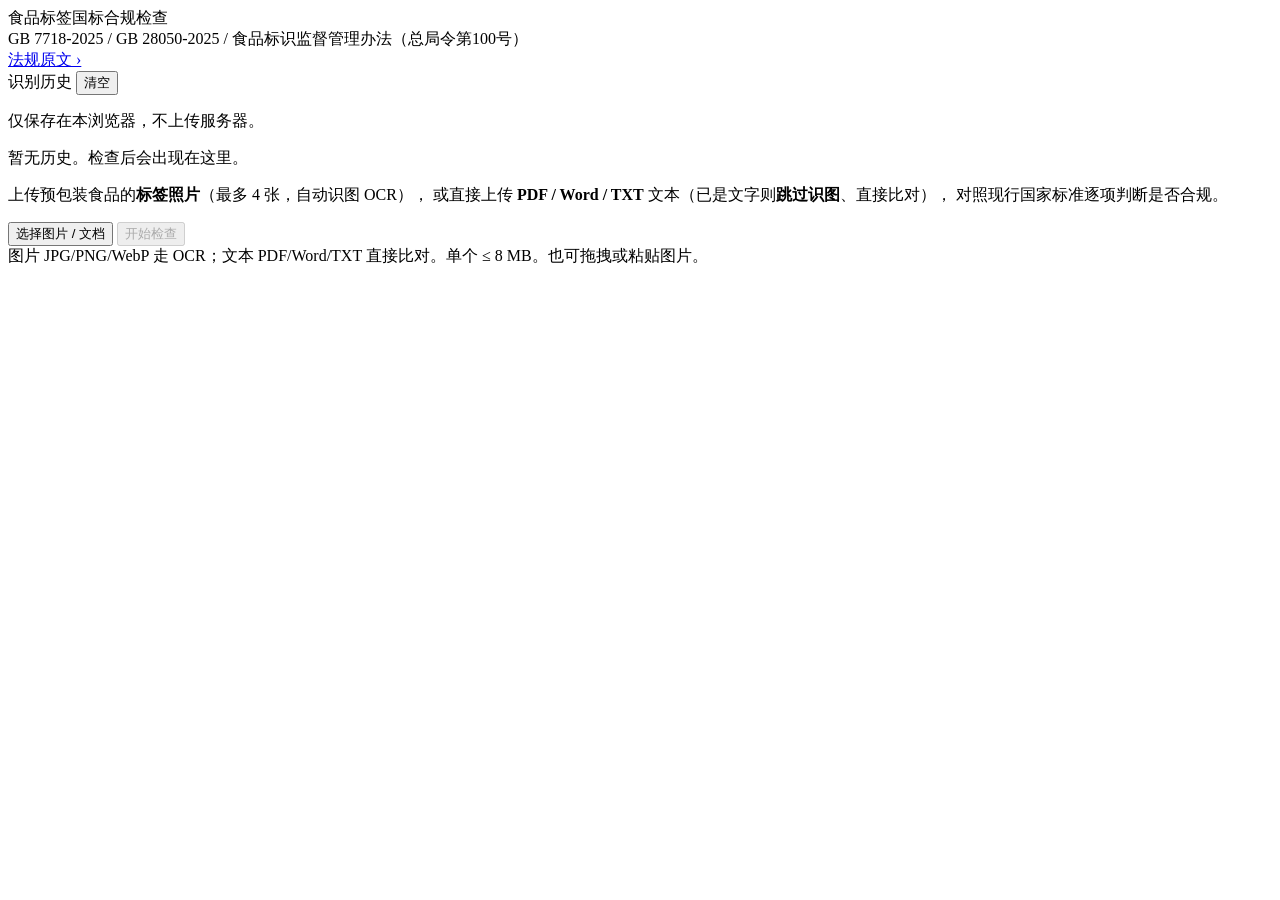
==== web/index.html @ c95a02ba "网站: 加左侧边栏，识别历史移入侧栏(sticky, 窄屏下移到下方); 历史区从底部独立块改为常驻侧栏" ====
<!DOCTYPE html>
<html lang="zh-CN">
<head>
  <meta charset="utf-8" />
  <!-- 线上挂在 /biaoqianshibie/ 子路径下；本地直接根路径访问时浏览器会忽略到 / 的等价回退。 -->
  <base href="/biaoqianshibie/" />
  <meta name="viewport" content="width=device-width, initial-scale=1" />
  <meta name="robots" content="noindex, nofollow" />
  <!-- 前后端分离：前端单独部署时，取消注释并指向后端 API（默认空=同源）。
       <meta name="foodlabel-api-base" content="https://api.docs-tools.online/foodlabel"> -->
  <title>食品标签国标合规检查</title>
  <link rel="icon" href="data:," />
  <link rel="stylesheet" href="style.css" />
</head>
<body>
  <header class="topbar">
    <div class="brand">食品标签国标合规检查</div>
    <div class="sub" id="standards">GB 7718-2025 / GB 28050-2025 / 食品标识监督管理办法（总局令第100号）</div>
    <a class="topnav" href="standards.html">法规原文 ›</a>
  </header>

  <div class="layout">
    <aside class="sidebar" id="sidebar">
      <div class="sidebar-head">
        <span class="sidebar-title">识别历史</span>
        <button id="historyClear" class="hclear" title="清空">清空</button>
      </div>
      <p class="history-tip">仅保存在本浏览器，不上传服务器。</p>
      <ul id="historyList" class="history-list"></ul>
      <p id="historyEmpty" class="history-empty muted">暂无历史。检查后会出现在这里。</p>
    </aside>

    <main class="content">
    <section class="uploader" id="drop">
      <p class="lead">上传预包装食品的<strong>标签照片</strong>（最多 4 张，自动识图 OCR），
        或直接上传 <strong>PDF / Word / TXT</strong> 文本（已是文字则<strong>跳过识图</strong>、直接比对），
        对照现行国家标准逐项判断是否合规。</p>
      <input type="file" id="file" accept="image/*,.pdf,.doc,.docx,.txt,.md,.csv" multiple hidden />
      <div class="actions">
        <button id="pick" class="btn primary">选择图片 / 文档</button>
        <button id="run" class="btn" disabled>开始检查</button>
        <button id="reset" class="btn ghost" hidden>重置</button>
      </div>
      <div class="hint">图片 JPG/PNG/WebP 走 OCR；文本 PDF/Word/TXT 直接比对。单个 ≤ 8 MB。也可拖拽或粘贴图片。</div>
      <div id="thumbs" class="thumbs"></div>
    </section>

    <section id="status" class="status" hidden></section>

    <!-- 步骤进度条：识别 → 识读 → 判定适用规则 → 合规评价 → 报告，逐步点亮 -->
    <section id="steps" class="steps" hidden>
      <div class="step" data-step="1"><span class="dot">1</span><span class="lbl">识别图片</span></div>
      <div class="bar"></div>
      <div class="step" data-step="2"><span class="dot">2</span><span class="lbl">识读内容</span></div>
      <div class="bar"></div>
      <div class="step" data-step="3"><span class="dot">3</span><span class="lbl">判定适用规则</span></div>
      <div class="bar"></div>
      <div class="step" data-step="4"><span class="dot">4</span><span class="lbl">合规评价</span></div>
      <div class="bar"></div>
      <div class="step" data-step="5"><span class="dot">5</span><span class="lbl">生成报告</span></div>
    </section>

    <section id="report" class="report" hidden>
      <div id="verdict" class="verdict"></div>

      <div class="card">
        <h2>识读到的标签内容</h2>
        <table class="kv" id="extracted"></table>
        <div class="nutri-wrap" id="nutriWrap" hidden>
          <h3>营养成分表</h3>
          <table class="nutri" id="nutrition"></table>
        </div>
      </div>

      <div class="card" id="rulesBox" hidden>
        <h2>适用规则与合规检查 <span class="cat" id="rulesCat"></span></h2>
        <p class="fdesc" id="rulesReason"></p>
        <div class="legend">
          <span class="b pass">符合</span>
          <span class="b miss">缺失</span>
          <span class="b fail">不符合</span>
          <span class="b warn">需复核</span>
          <span class="b na">不适用</span>
          <span class="b unknown">看不清</span>
        </div>
        <table class="rules checks" id="rulesTable"></table>
      </div>

      <div class="card findings missing" id="missingBox">
        <h2>缺失点 <span class="cnt" id="missingCount">0</span></h2>
        <p class="fdesc">强制标示内容缺失（应标而未标）。</p>
        <ul class="flist" id="missingList"></ul>
      </div>

      <div class="card findings problems" id="problemsBox">
        <h2>问题点 <span class="cnt" id="problemsCount">0</span></h2>
        <p class="fdesc">已标示但不规范、不符合标准条款要求。</p>
        <ul class="flist" id="problemsList"></ul>
      </div>

      <div class="card findings risks" id="risksBox">
        <h2>风险点 <span class="cnt" id="risksCount">0</span></h2>
        <p class="fdesc">可能引发监管处罚或误导消费者的隐患。</p>
        <ul class="flist" id="risksList"></ul>
      </div>

      <div class="card" id="suggBox" hidden>
        <h2>整改建议</h2>
        <ul id="suggestions"></ul>
      </div>

      <p class="disclaimer">本结果由多模型 OCR 识图、识读后对照国家标准自动生成，仅供参考，
        不构成官方监管结论或法律意见。最终以监管部门与标准原文为准。相关标准 2027-03-16 正式实施。</p>
    </section>
    </main>
  </div>

  <script src="app.js"></script>
</body>
</html>
---- web/style.css ----
/* 标签识别 — 食品标签国标合规检查 */
:root {
  --bg: #f5f6f8;
  --card: #ffffff;
  --ink: #1f2329;
  --muted: #6b7280;
  --line: #e5e7eb;
  --brand: #16704b;
  --brand-d: #0f5638;
  --pass: #1a7f37;
  --fail: #c2362f;
  --warn: #b7791f;
  --na: #6b7280;
  --unknown: #8a8f98;
  --shadow: 0 1px 3px rgba(0,0,0,.08), 0 1px 2px rgba(0,0,0,.04);
}
* { box-sizing: border-box; }
/* hidden 属性必须真正隐藏：否则设了 display 的元素（如 .status{display:flex}）
   会覆盖浏览器默认的 [hidden]{display:none}，导致 statusEl.hidden=true 失效。 */
[hidden] { display: none !important; }
html, body { margin: 0; }
body {
  font-family: -apple-system, BlinkMacSystemFont, "Segoe UI", "PingFang SC",
    "Hiragino Sans GB", "Microsoft YaHei", sans-serif;
  background: var(--bg);
  color: var(--ink);
  line-height: 1.6;
}
.topbar {
  background: var(--brand);
  color: #fff;
  padding: 14px 20px;
  display: flex;
  align-items: baseline;
  gap: 14px;
  flex-wrap: wrap;
}
.topbar .brand { font-size: 18px; font-weight: 700; }
.topbar .sub { font-size: 13px; opacity: .85; }
.topbar .topnav { margin-left: auto; color: #fff; text-decoration: none; font-size: 14px; font-weight: 600; padding: 4px 10px; border: 1px solid rgba(255,255,255,.5); border-radius: 8px; white-space: nowrap; }
.topbar .topnav:hover { background: rgba(255,255,255,.15); }
main { max-width: 880px; margin: 0 auto; padding: 20px 16px 60px; }

/* 左侧边栏 + 主内容布局 */
.layout { max-width: 1200px; margin: 0 auto; display: flex; gap: 18px; padding: 20px 16px 60px; align-items: flex-start; }
.layout .content { flex: 1; min-width: 0; }
.sidebar {
  width: 260px; flex: none; position: sticky; top: 16px;
  background: var(--card); border-radius: 12px; padding: 14px; box-shadow: var(--shadow);
  max-height: calc(100vh - 32px); overflow: auto;
}
.sidebar-head { display: flex; align-items: center; justify-content: space-between; margin-bottom: 2px; }
.sidebar-title { font-size: 15px; font-weight: 700; }
.hclear { border: none; background: transparent; color: var(--muted); font-size: 12.5px; cursor: pointer; padding: 4px 6px; border-radius: 6px; }
.hclear:hover { background: #f3f4f6; color: var(--fail); }
.history-empty { font-size: 12.5px; padding: 14px 4px; }
@media (max-width: 760px) {
  .layout { flex-direction: column; }
  .sidebar { width: auto; position: static; max-height: 360px; order: 2; }
  .layout .content { order: 1; width: 100%; }
}

.uploader {
  background: var(--card);
  border: 2px dashed var(--line);
  border-radius: 12px;
  padding: 22px;
  box-shadow: var(--shadow);
  transition: border-color .15s, background .15s;
}
.uploader.drag { border-color: var(--brand); background: #f0f8f4; }
.lead { margin: 0 0 14px; color: var(--ink); }
.lead strong { color: var(--brand-d); }
.actions { display: flex; gap: 10px; flex-wrap: wrap; }
.btn {
  appearance: none;
  border: 1px solid var(--line);
  background: #fff;
  color: var(--ink);
  padding: 9px 18px;
  border-radius: 8px;
  font-size: 14px;
  cursor: pointer;
  transition: background .12s, border-color .12s, opacity .12s;
}
.btn:hover { background: #f3f4f6; }
.btn.primary { background: var(--brand); border-color: var(--brand); color: #fff; }
.btn.primary:hover { background: var(--brand-d); }
.btn.ghost { background: transparent; }
.btn:disabled { opacity: .5; cursor: not-allowed; }
.hint { color: var(--muted); font-size: 12.5px; margin-top: 10px; }

.thumbs { display: flex; gap: 10px; flex-wrap: wrap; margin-top: 14px; }
.thumbs .thumb {
  position: relative;
  width: 92px; height: 92px;
  border-radius: 8px;
  overflow: hidden;
  border: 1px solid var(--line);
  background: #fafafa;
}
.thumbs .thumb img { width: 100%; height: 100%; object-fit: cover; }
.thumbs .thumb.doc {
  display: flex; flex-direction: column; align-items: center; justify-content: center;
  gap: 4px; padding: 8px; text-align: center; background: #f0f8f4;
}
.thumbs .thumb.doc .docicon {
  width: 30px; height: 30px; border-radius: 6px;
  display: flex; align-items: center; justify-content: center;
  background: var(--brand); color: #fff; font-size: 13px; font-weight: 700;
}
.thumbs .thumb.doc .docname {
  font-size: 11px; color: var(--ink); line-height: 1.25;
  word-break: break-all; max-height: 42px; overflow: hidden;
}
.thumbs .thumb button {
  position: absolute; top: 2px; right: 2px;
  width: 20px; height: 20px; line-height: 18px;
  border: none; border-radius: 50%;
  background: rgba(0,0,0,.6); color: #fff; cursor: pointer; font-size: 13px;
}

.status {
  margin-top: 18px;
  padding: 14px 16px;
  border-radius: 10px;
  background: #fff;
  box-shadow: var(--shadow);
  display: flex;
  align-items: center;
  gap: 12px;
}
.status.err { background: #fdf1f0; color: var(--fail); }
.spinner {
  width: 18px; height: 18px;
  border: 3px solid var(--line);
  border-top-color: var(--brand);
  border-radius: 50%;
  animation: spin .8s linear infinite;
}
@keyframes spin { to { transform: rotate(360deg); } }

/* 步骤进度条 */
.steps {
  display: flex; align-items: center; gap: 6px;
  margin-top: 18px; padding: 16px 18px;
  background: var(--card); border-radius: 10px; box-shadow: var(--shadow);
}
.steps .step { display: flex; align-items: center; gap: 8px; white-space: nowrap; }
.steps .dot {
  width: 26px; height: 26px; border-radius: 50%;
  display: inline-flex; align-items: center; justify-content: center;
  font-size: 13px; font-weight: 600;
  background: #e5e7eb; color: #9aa0a6; transition: background .25s, color .25s;
}
.steps .lbl { font-size: 13.5px; color: var(--muted); transition: color .25s; }
.steps .time { font-size: 11.5px; color: var(--muted); font-variant-numeric: tabular-nums; margin-left: 2px; }
.steps .step.done .time { color: var(--pass); }
.steps .bar { flex: 1; height: 2px; background: var(--line); min-width: 16px; }
/* 进行中：蓝色脉冲 */
.steps .step.active .dot { background: var(--brand); color: #fff; animation: pulse 1.2s ease-in-out infinite; }
.steps .step.active .lbl { color: var(--brand-d); font-weight: 600; }
/* 已完成：绿色对勾 */
.steps .step.done .dot { background: var(--pass); color: #fff; }
.steps .step.done .lbl { color: var(--ink); }
@keyframes pulse { 0%,100% { opacity: 1; } 50% { opacity: .45; } }
@media (max-width: 560px) {
  .steps .lbl { display: none; }
  .steps { gap: 4px; }
}

.report { margin-top: 18px; }
.verdict {
  padding: 16px 18px;
  border-radius: 10px;
  font-size: 16px;
  font-weight: 600;
  margin-bottom: 16px;
  box-shadow: var(--shadow);
}
.verdict .score { float: right; font-size: 14px; font-weight: 600; }
.verdict.v-compliant { background: #e7f6ec; color: var(--pass); }
.verdict.v-issues { background: #fdf6e3; color: var(--warn); }
.verdict.v-non_compliant { background: #fdecea; color: var(--fail); }
.verdict.v-not_a_label { background: #eef0f2; color: var(--muted); }

.card {
  background: var(--card);
  border-radius: 12px;
  padding: 18px;
  margin-bottom: 16px;
  box-shadow: var(--shadow);
}
.card h2 { margin: 0 0 12px; font-size: 16px; }
.card h3 { margin: 16px 0 8px; font-size: 14px; color: var(--muted); }

table { width: 100%; border-collapse: collapse; font-size: 14px; }
.kv td { padding: 7px 8px; border-bottom: 1px solid var(--line); vertical-align: top; }
.kv td.k { color: var(--muted); width: 120px; white-space: nowrap; }
.kv tr:last-child td { border-bottom: none; }

.nutri th, .nutri td { padding: 6px 8px; border: 1px solid var(--line); text-align: left; }
.nutri th { background: #f3f4f6; font-weight: 600; }

.legend { display: flex; gap: 8px; flex-wrap: wrap; margin-bottom: 12px; }
.b {
  font-size: 12px; padding: 2px 9px; border-radius: 999px; color: #fff; font-weight: 600;
}
.b.pass { background: var(--pass); }
.b.miss { background: #e05c00; }
.b.fail { background: var(--fail); }
.b.warn { background: var(--warn); }
.b.na { background: var(--na); }
.b.unknown { background: var(--unknown); }

.checks td { padding: 9px 8px; border-bottom: 1px solid var(--line); vertical-align: top; }
.checks td.st { width: 76px; white-space: nowrap; }
.checks td.it { width: 150px; font-weight: 600; }
.checks .basis { color: var(--muted); font-size: 12px; display: block; margin-top: 3px; }
.checks tr.row-fail { background: #fdf6f5; }
.checks tr.row-warn { background: #fdfaf0; }

/* 适用规则 + 合规检查 合并表 */
.rules { width: 100%; border-collapse: collapse; font-size: 14px; }
.rules th { text-align: left; padding: 8px; font-size: 12px; color: var(--muted); font-weight: 600; border-bottom: 2px solid var(--line); }
.rules td { padding: 8px; border-bottom: 1px solid var(--line); vertical-align: top; }
.rules td.st, .rules th.st { width: 80px; white-space: nowrap; }
.rules td.it, .rules th.it { width: 150px; font-weight: 600; }
.rules .basis { color: var(--muted); font-size: 12px; display: block; margin-top: 3px; font-weight: 400; }
.rules tr:last-child td { border-bottom: none; }
.rules tr.row-fail { background: #fdf6f5; }
.rules tr.row-warn { background: #fdfaf0; }
.b.pending { background: #e5e7eb; color: #6b7280; }
.cat { font-size: 13px; font-weight: 600; color: var(--brand-d); }

#suggestions { margin: 0; padding-left: 20px; }
#suggestions li { margin: 5px 0; }

/* 缺失 / 问题 / 风险 三类发现 */
.findings h2 .cnt {
  display: inline-block; min-width: 22px; padding: 0 7px; margin-left: 6px;
  font-size: 13px; line-height: 20px; text-align: center;
  border-radius: 999px; color: #fff; vertical-align: middle;
}
.findings.missing { border-left: 4px solid var(--fail); }
.findings.problems { border-left: 4px solid var(--warn); }
.findings.risks { border-left: 4px solid #b4519b; }
.findings.missing h2 .cnt { background: var(--fail); }
.findings.problems h2 .cnt { background: var(--warn); }
.findings.risks h2 .cnt { background: #b4519b; }
.fdesc { color: var(--muted); font-size: 12.5px; margin: 0 0 10px; }
.flist { list-style: none; margin: 0; padding: 0; }
.flist li { padding: 10px 0; border-bottom: 1px solid var(--line); }
.flist li:last-child { border-bottom: none; }
.flist li.empty { color: var(--muted); border: none; padding: 4px 0; }
.flist .fh { font-size: 14.5px; }
.flist .fd { margin-top: 3px; font-size: 13.5px; }
.flist .basis { display: inline-block; margin-top: 4px; color: var(--muted); font-size: 12px; }
.flist .sug { margin-top: 4px; font-size: 13px; color: var(--brand-d); }
.lvl { font-size: 11px; padding: 1px 7px; border-radius: 999px; color: #fff; margin-right: 6px; }
.lvl-high { background: var(--fail); }
.lvl-medium { background: var(--warn); }
.lvl-low { background: var(--na); }

/* 识别过程（OCR 折叠区） */
.ocr summary { cursor: pointer; font-size: 16px; font-weight: 600; }
.ocr summary .conf { float: right; font-size: 12px; font-weight: 400; color: var(--muted); }
.ocr-one { margin: 12px 0; }
.ocr-h { font-weight: 600; font-size: 13.5px; margin-bottom: 4px; }
.ocr-h .score { float: right; font-weight: 400; color: var(--muted); font-size: 12px; }
.ocr pre, pre.merged {
  white-space: pre-wrap; word-break: break-word; background: #f7f8fa;
  border: 1px solid var(--line); border-radius: 8px; padding: 10px;
  font-size: 13px; margin: 0; max-height: 260px; overflow: auto;
}
.ocr-err { color: var(--fail); font-size: 13px; }

.disclaimer { color: var(--muted); font-size: 12px; margin-top: 8px; }

/* 识别历史（本地） */
.history-tip { color: var(--muted); font-size: 11.5px; margin: 4px 0 10px; line-height: 1.5; }
.history-list { list-style: none; margin: 0; padding: 0; }
.history-item {
  display: flex; align-items: center; gap: 8px;
  padding: 10px 2px; border-bottom: 1px solid var(--line); cursor: pointer;
}
.history-item:last-child { border-bottom: none; }
.history-item:hover { background: #f7f8fa; }
.hi-main { flex: 1; min-width: 0; }
.hi-name { font-size: 13.5px; font-weight: 600; white-space: nowrap; overflow: hidden; text-overflow: ellipsis; }
.hi-meta { display: flex; align-items: center; gap: 8px; margin-top: 4px; font-size: 11.5px; flex-wrap: wrap; }
.hi-meta .hv { padding: 1px 7px; border-radius: 999px; font-size: 11px; }
.hi-meta .hv.v-compliant { background: #e7f6ec; color: var(--pass); }
.hi-meta .hv.v-issues { background: #fdf6e3; color: var(--warn); }
.hi-meta .hv.v-non_compliant { background: #fdecea; color: var(--fail); }
.hi-meta .hv.v-not_a_label { background: #eef0f2; color: var(--muted); }
.hi-meta .hscore { color: var(--ink); font-variant-numeric: tabular-nums; }
.hi-meta .htime { color: var(--muted); width: 100%; }
.hi-del {
  flex: none; width: 26px; height: 26px; border: none; border-radius: 50%;
  background: #f0f1f3; color: var(--muted); cursor: pointer; font-size: 15px; line-height: 1;
}
.hi-del:hover { background: #fdecea; color: var(--fail); }

@media (max-width: 560px) {
  .kv td.k { width: 92px; }
  .checks td.it { width: auto; display: block; }
  .checks td.st { width: auto; }
}
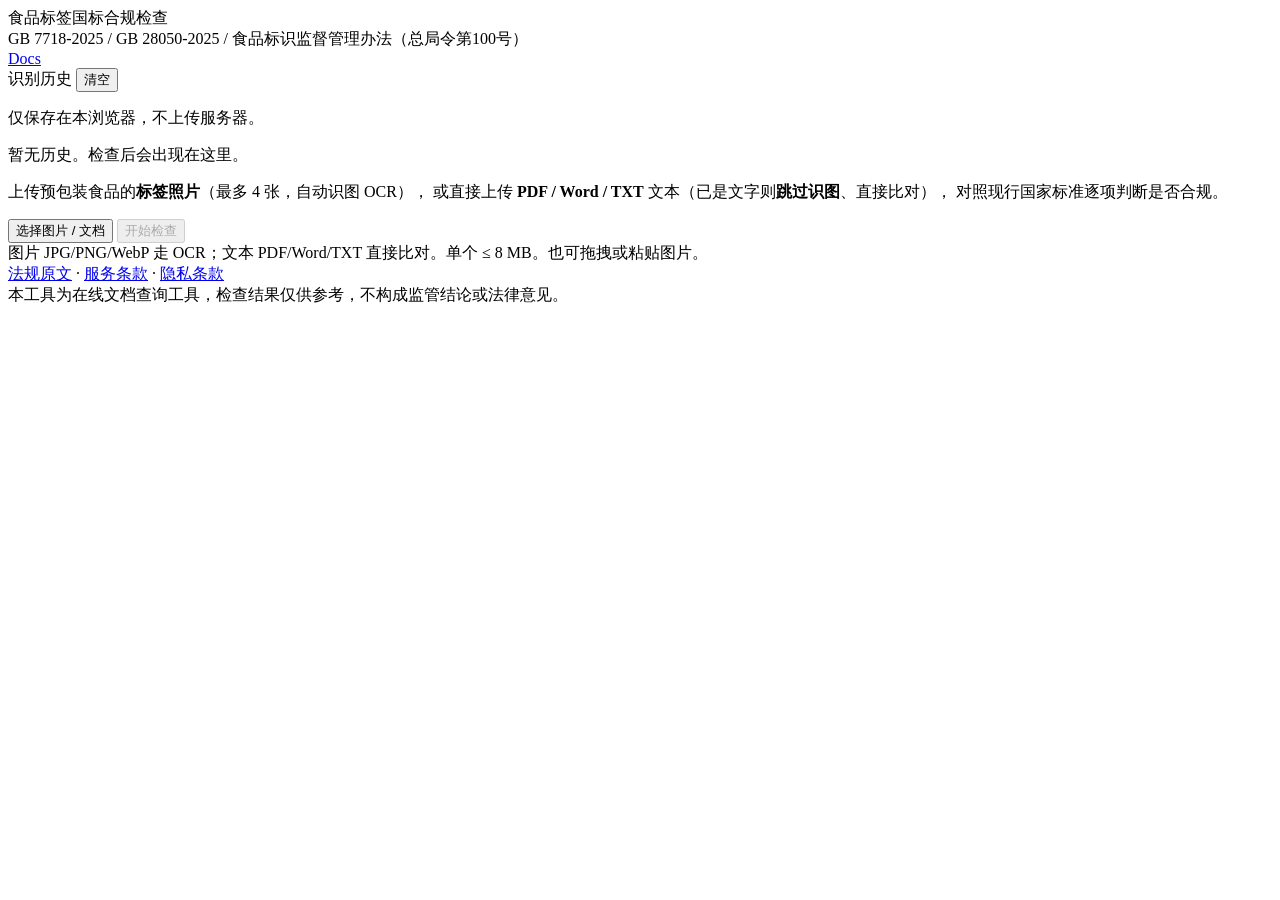
==== commit 28eecd31: "网站: 右上角改 Docs; 新增服务条款/隐私条款页(按文档查询工具定位); 全站页脚加 法规原文/服务条款/隐私条款" ====
--- a/web/index.html
+++ b/web/index.html
@@ -2,8 +2,8 @@
 <html lang="zh-CN">
 <head>
   <meta charset="utf-8" />
-  <!-- 线上挂在 /biaoqianshibie/ 子路径下；本地直接根路径访问时浏览器会忽略到 / 的等价回退。 -->
-  <base href="/biaoqianshibie/" />
+  <!-- 线上挂在 /foodlabel/ 子路径下；本地直接根路径访问时浏览器会忽略到 / 的等价回退。 -->
+  <base href="/foodlabel/" />
   <meta name="viewport" content="width=device-width, initial-scale=1" />
   <meta name="robots" content="noindex, nofollow" />
   <!-- 前后端分离：前端单独部署时，取消注释并指向后端 API（默认空=同源）。
@@ -16,7 +16,7 @@
   <header class="topbar">
     <div class="brand">食品标签国标合规检查</div>
     <div class="sub" id="standards">GB 7718-2025 / GB 28050-2025 / 食品标识监督管理办法（总局令第100号）</div>
-    <a class="topnav" href="standards.html">法规原文 ›</a>
+    <a class="topnav" href="standards.html">Docs</a>
   </header>
 
   <div class="layout">
@@ -115,6 +115,15 @@
     </main>
   </div>
 
+  <footer class="site-footer">
+    <a href="standards.html">法规原文</a>
+    <span class="sep">·</span>
+    <a href="terms.html">服务条款</a>
+    <span class="sep">·</span>
+    <a href="privacy.html">隐私条款</a>
+    <div class="foot-note">本工具为在线文档查询工具，检查结果仅供参考，不构成监管结论或法律意见。</div>
+  </footer>
+
   <script src="app.js"></script>
 </body>
 </html>
--- a/web/style.css
+++ b/web/style.css
@@ -307,3 +307,14 @@
   .checks td.it { width: auto; display: block; }
   .checks td.st { width: auto; }
 }
+
+/* 全站页脚 */
+.site-footer {
+  max-width: 1200px; margin: 0 auto; padding: 24px 16px 40px;
+  text-align: center; color: var(--muted); font-size: 13px; border-top: 1px solid var(--line);
+}
+.site-footer a { color: var(--brand-d); text-decoration: none; }
+.site-footer a:hover { text-decoration: underline; }
+.site-footer .sep { margin: 0 8px; color: var(--line); }
+.site-footer .foot-note { margin-top: 10px; font-size: 12px; }
+
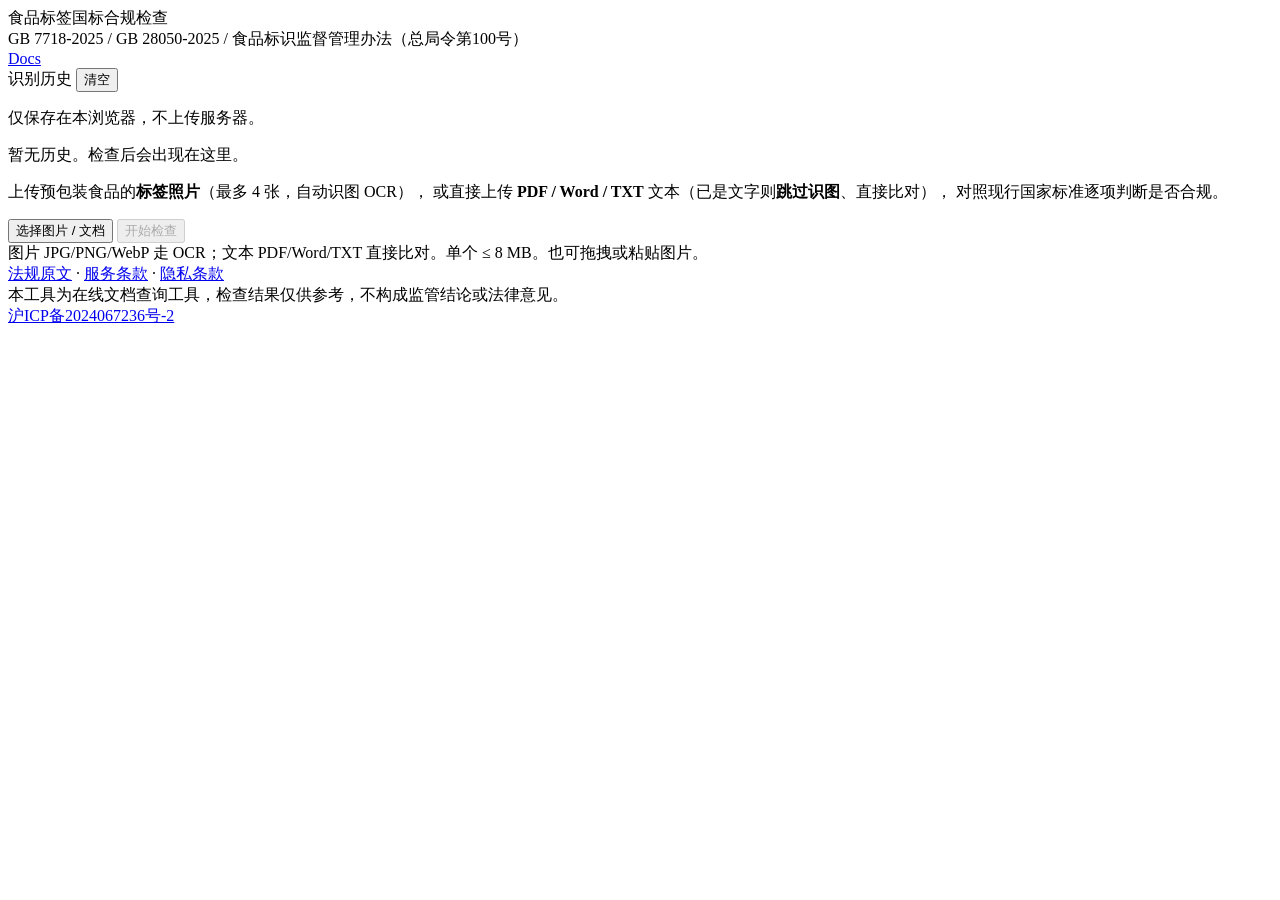
==== commit ee282cf2: "网站: 页脚 sticky 贴底(flex 撑开) + 加备案号 沪ICP备2024067236号-2(链 beian.miit.gov.cn); terms/privacy 也加页脚" ====
--- a/web/index.html
+++ b/web/index.html
@@ -122,6 +122,7 @@
     <span class="sep">·</span>
     <a href="privacy.html">隐私条款</a>
     <div class="foot-note">本工具为在线文档查询工具，检查结果仅供参考，不构成监管结论或法律意见。</div>
+    <div class="foot-beian"><a href="https://beian.miit.gov.cn/" target="_blank" rel="noopener noreferrer">沪ICP备2024067236号-2</a></div>
   </footer>
 
   <script src="app.js"></script>
--- a/web/style.css
+++ b/web/style.css
@@ -25,6 +25,9 @@
   background: var(--bg);
   color: var(--ink);
   line-height: 1.6;
+  min-height: 100vh;
+  display: flex;
+  flex-direction: column;
 }
 .topbar {
   background: var(--brand);
@@ -40,6 +43,9 @@
 .topbar .topnav { margin-left: auto; color: #fff; text-decoration: none; font-size: 14px; font-weight: 600; padding: 4px 10px; border: 1px solid rgba(255,255,255,.5); border-radius: 8px; white-space: nowrap; }
 .topbar .topnav:hover { background: rgba(255,255,255,.15); }
 main { max-width: 880px; margin: 0 auto; padding: 20px 16px 60px; }
+
+/* body 为 flex 列布局：主内容区撑开、页脚贴底 */
+body > main, body > .layout, body > .legal { flex: 1 0 auto; width: 100%; }
 
 /* 左侧边栏 + 主内容布局 */
 .layout { max-width: 1200px; margin: 0 auto; display: flex; gap: 18px; padding: 20px 16px 60px; align-items: flex-start; }
@@ -310,11 +316,15 @@
 
 /* 全站页脚 */
 .site-footer {
-  max-width: 1200px; margin: 0 auto; padding: 24px 16px 40px;
+  margin-top: auto;
+  width: 100%;
+  padding: 24px 16px 30px;
   text-align: center; color: var(--muted); font-size: 13px; border-top: 1px solid var(--line);
 }
 .site-footer a { color: var(--brand-d); text-decoration: none; }
 .site-footer a:hover { text-decoration: underline; }
 .site-footer .sep { margin: 0 8px; color: var(--line); }
 .site-footer .foot-note { margin-top: 10px; font-size: 12px; }
-
+.site-footer .foot-beian { margin-top: 8px; font-size: 12px; }
+.site-footer .foot-beian a { color: var(--muted); }
+
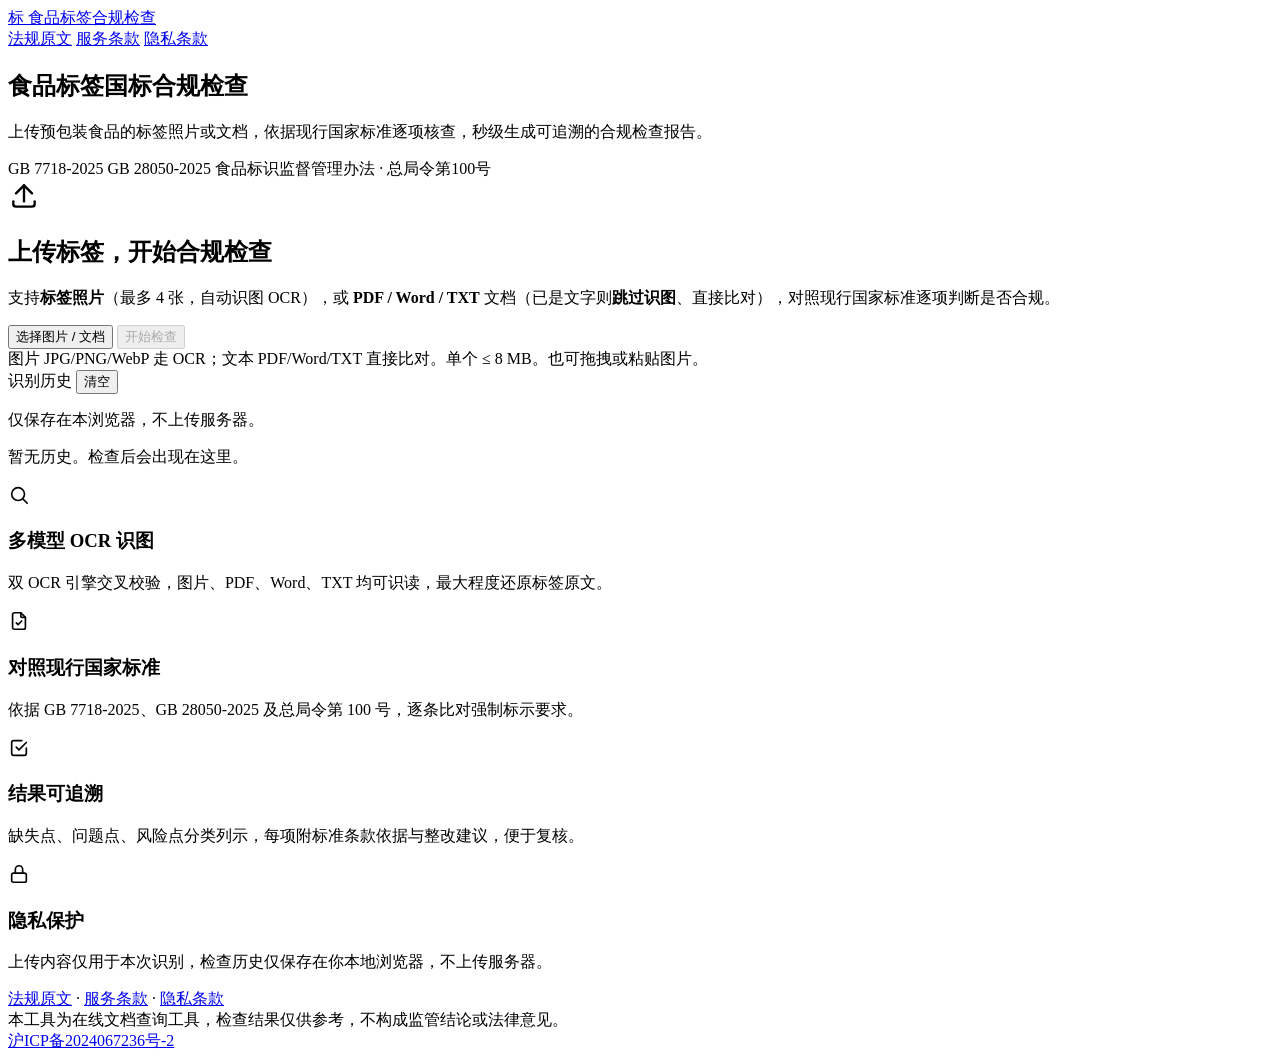
==== commit 3d6b61e8: "网站: 首页改版为正经落地页(sticky导航栏+渐变Hero+悬浮上传卡片+4格特性区+深色页脚)，识别历史移至右侧栏" ====
--- a/web/index.html
+++ b/web/index.html
@@ -13,28 +13,40 @@
   <link rel="stylesheet" href="style.css" />
 </head>
 <body>
-  <header class="topbar">
-    <div class="brand">食品标签国标合规检查</div>
-    <div class="sub" id="standards">GB 7718-2025 / GB 28050-2025 / 食品标识监督管理办法（总局令第100号）</div>
-    <a class="topnav" href="standards.html">Docs</a>
+  <header class="nav">
+    <div class="nav-inner">
+      <a class="nav-brand" href=".">
+        <span class="nav-logo" aria-hidden="true">标</span>
+        <span class="nav-name">食品标签合规检查</span>
+      </a>
+      <nav class="nav-links">
+        <a href="standards.html">法规原文</a>
+        <a href="terms.html">服务条款</a>
+        <a href="privacy.html">隐私条款</a>
+      </nav>
+    </div>
   </header>
 
+  <section class="hero">
+    <div class="hero-inner">
+      <h1 class="hero-title">食品标签国标合规检查</h1>
+      <p class="hero-sub">上传预包装食品的标签照片或文档，依据现行国家标准逐项核查，秒级生成可追溯的合规检查报告。</p>
+      <div class="hero-badges">
+        <span class="hero-badge">GB 7718-2025</span>
+        <span class="hero-badge">GB 28050-2025</span>
+        <span class="hero-badge">食品标识监督管理办法 · 总局令第100号</span>
+      </div>
+    </div>
+  </section>
+
   <div class="layout">
-    <aside class="sidebar" id="sidebar">
-      <div class="sidebar-head">
-        <span class="sidebar-title">识别历史</span>
-        <button id="historyClear" class="hclear" title="清空">清空</button>
-      </div>
-      <p class="history-tip">仅保存在本浏览器，不上传服务器。</p>
-      <ul id="historyList" class="history-list"></ul>
-      <p id="historyEmpty" class="history-empty muted">暂无历史。检查后会出现在这里。</p>
-    </aside>
-
     <main class="content">
     <section class="uploader" id="drop">
-      <p class="lead">上传预包装食品的<strong>标签照片</strong>（最多 4 张，自动识图 OCR），
-        或直接上传 <strong>PDF / Word / TXT</strong> 文本（已是文字则<strong>跳过识图</strong>、直接比对），
-        对照现行国家标准逐项判断是否合规。</p>
+      <div class="up-icon" aria-hidden="true">
+        <svg viewBox="0 0 24 24" width="32" height="32" fill="none" stroke="currentColor" stroke-width="1.8" stroke-linecap="round" stroke-linejoin="round"><path d="M12 16V4"/><path d="m6 10 6-6 6 6"/><path d="M4 16v2a2 2 0 0 0 2 2h12a2 2 0 0 0 2-2v-2"/></svg>
+      </div>
+      <h2 class="up-title">上传标签，开始合规检查</h2>
+      <p class="lead">支持<strong>标签照片</strong>（最多 4 张，自动识图 OCR），或 <strong>PDF / Word / TXT</strong> 文档（已是文字则<strong>跳过识图</strong>、直接比对），对照现行国家标准逐项判断是否合规。</p>
       <input type="file" id="file" accept="image/*,.pdf,.doc,.docx,.txt,.md,.csv" multiple hidden />
       <div class="actions">
         <button id="pick" class="btn primary">选择图片 / 文档</button>
@@ -61,6 +73,7 @@
     </section>
 
     <section id="report" class="report" hidden>
+      <div id="fingerprint" class="fingerprint" hidden></div>
       <div id="verdict" class="verdict"></div>
 
       <div class="card">
@@ -113,7 +126,42 @@
         不构成官方监管结论或法律意见。最终以监管部门与标准原文为准。相关标准 2027-03-16 正式实施。</p>
     </section>
     </main>
+
+    <aside class="sidebar" id="sidebar">
+      <div class="sidebar-head">
+        <span class="sidebar-title">识别历史</span>
+        <button id="historyClear" class="hclear" title="清空">清空</button>
+      </div>
+      <p class="history-tip">仅保存在本浏览器，不上传服务器。</p>
+      <ul id="historyList" class="history-list"></ul>
+      <p id="historyEmpty" class="history-empty muted">暂无历史。检查后会出现在这里。</p>
+    </aside>
   </div>
+
+  <section class="features">
+    <div class="features-inner">
+      <article class="feature">
+        <div class="feature-ic" aria-hidden="true"><svg viewBox="0 0 24 24" width="22" height="22" fill="none" stroke="currentColor" stroke-width="1.8" stroke-linecap="round" stroke-linejoin="round"><circle cx="11" cy="11" r="7"/><path d="m21 21-4.3-4.3"/></svg></div>
+        <h3>多模型 OCR 识图</h3>
+        <p>双 OCR 引擎交叉校验，图片、PDF、Word、TXT 均可识读，最大程度还原标签原文。</p>
+      </article>
+      <article class="feature">
+        <div class="feature-ic" aria-hidden="true"><svg viewBox="0 0 24 24" width="22" height="22" fill="none" stroke="currentColor" stroke-width="1.8" stroke-linecap="round" stroke-linejoin="round"><path d="M14 3v4a1 1 0 0 0 1 1h4"/><path d="M17 21H7a2 2 0 0 1-2-2V5a2 2 0 0 1 2-2h7l5 5v11a2 2 0 0 1-2 2z"/><path d="m9 14 2 2 4-4"/></svg></div>
+        <h3>对照现行国家标准</h3>
+        <p>依据 GB 7718-2025、GB 28050-2025 及总局令第 100 号，逐条比对强制标示要求。</p>
+      </article>
+      <article class="feature">
+        <div class="feature-ic" aria-hidden="true"><svg viewBox="0 0 24 24" width="22" height="22" fill="none" stroke="currentColor" stroke-width="1.8" stroke-linecap="round" stroke-linejoin="round"><path d="M9 11l3 3 8-8"/><path d="M20 12v6a2 2 0 0 1-2 2H6a2 2 0 0 1-2-2V6a2 2 0 0 1 2-2h9"/></svg></div>
+        <h3>结果可追溯</h3>
+        <p>缺失点、问题点、风险点分类列示，每项附标准条款依据与整改建议，便于复核。</p>
+      </article>
+      <article class="feature">
+        <div class="feature-ic" aria-hidden="true"><svg viewBox="0 0 24 24" width="22" height="22" fill="none" stroke="currentColor" stroke-width="1.8" stroke-linecap="round" stroke-linejoin="round"><rect x="4" y="11" width="16" height="10" rx="2"/><path d="M8 11V7a4 4 0 0 1 8 0v4"/></svg></div>
+        <h3>隐私保护</h3>
+        <p>上传内容仅用于本次识别，检查历史仅保存在你本地浏览器，不上传服务器。</p>
+      </article>
+    </div>
+  </section>
 
   <footer class="site-footer">
     <a href="standards.html">法规原文</a>
--- a/web/style.css
+++ b/web/style.css
@@ -1,18 +1,22 @@
 /* 标签识别 — 食品标签国标合规检查 */
 :root {
-  --bg: #f5f6f8;
+  --bg: #f4f6f4;
   --card: #ffffff;
-  --ink: #1f2329;
-  --muted: #6b7280;
-  --line: #e5e7eb;
-  --brand: #16704b;
-  --brand-d: #0f5638;
+  --ink: #1b2430;
+  --muted: #667085;
+  --line: #e6e9ee;
+  --brand: #15704b;
+  --brand-d: #0e5234;
+  --brand-l: #1f8a5c;
   --pass: #1a7f37;
   --fail: #c2362f;
   --warn: #b7791f;
   --na: #6b7280;
   --unknown: #8a8f98;
-  --shadow: 0 1px 3px rgba(0,0,0,.08), 0 1px 2px rgba(0,0,0,.04);
+  --radius: 14px;
+  --shadow-sm: 0 1px 2px rgba(16,24,40,.06), 0 1px 3px rgba(16,24,40,.04);
+  --shadow: 0 4px 16px rgba(16,24,40,.08), 0 1px 3px rgba(16,24,40,.05);
+  --shadow-lg: 0 16px 40px rgba(16,24,40,.14);
 }
 * { box-sizing: border-box; }
 /* hidden 属性必须真正隐藏：否则设了 display 的元素（如 .status{display:flex}）
@@ -25,9 +29,6 @@
   background: var(--bg);
   color: var(--ink);
   line-height: 1.6;
-  min-height: 100vh;
-  display: flex;
-  flex-direction: column;
 }
 .topbar {
   background: var(--brand);
@@ -44,16 +45,78 @@
 .topbar .topnav:hover { background: rgba(255,255,255,.15); }
 main { max-width: 880px; margin: 0 auto; padding: 20px 16px 60px; }
 
-/* body 为 flex 列布局：主内容区撑开、页脚贴底 */
-body > main, body > .layout, body > .legal { flex: 1 0 auto; width: 100%; }
-
-/* 左侧边栏 + 主内容布局 */
-.layout { max-width: 1200px; margin: 0 auto; display: flex; gap: 18px; padding: 20px 16px 60px; align-items: flex-start; }
-.layout .content { flex: 1; min-width: 0; }
+/* ── 首页导航栏（sticky）── */
+.nav {
+  position: sticky; top: 0; z-index: 30;
+  background: rgba(255,255,255,.88);
+  -webkit-backdrop-filter: saturate(1.4) blur(10px);
+  backdrop-filter: saturate(1.4) blur(10px);
+  border-bottom: 1px solid var(--line);
+}
+.nav-inner { max-width: 1160px; margin: 0 auto; padding: 11px 22px; display: flex; align-items: center; gap: 16px; }
+.nav-brand { display: flex; align-items: center; gap: 10px; text-decoration: none; color: var(--ink); }
+.nav-logo {
+  width: 30px; height: 30px; border-radius: 9px; flex: none;
+  background: linear-gradient(135deg, var(--brand-l), var(--brand-d));
+  color: #fff; font-weight: 800; font-size: 16px;
+  display: inline-flex; align-items: center; justify-content: center;
+}
+.nav-name { font-size: 17px; font-weight: 700; letter-spacing: .3px; }
+.nav-links { margin-left: auto; display: flex; gap: 2px; flex-wrap: wrap; }
+.nav-links a {
+  color: var(--muted); text-decoration: none; font-size: 14px; font-weight: 500;
+  padding: 7px 13px; border-radius: 8px; transition: background .15s, color .15s; white-space: nowrap;
+}
+.nav-links a:hover { background: #eef3ef; color: var(--brand-d); }
+
+/* ── Hero ── */
+.hero {
+  color: #fff;
+  background:
+    radial-gradient(900px 360px at 50% -140px, rgba(31,138,92,.55), transparent 70%),
+    linear-gradient(160deg, #16704b 0%, #0e5234 100%);
+}
+.hero-inner { max-width: 860px; margin: 0 auto; padding: 52px 22px 72px; text-align: center; }
+.hero-title { margin: 0 0 14px; font-size: 33px; font-weight: 800; letter-spacing: .5px; line-height: 1.25; }
+.hero-sub { margin: 0 auto; max-width: 640px; font-size: 16px; line-height: 1.75; color: rgba(255,255,255,.9); }
+.hero-badges { margin-top: 24px; display: flex; gap: 10px; justify-content: center; flex-wrap: wrap; }
+.hero-badge {
+  font-size: 12.5px; font-weight: 600; padding: 6px 14px; border-radius: 999px;
+  background: rgba(255,255,255,.14); border: 1px solid rgba(255,255,255,.3); color: #fff;
+}
+@media (max-width: 560px) { .hero-title { font-size: 26px; } .hero-inner { padding: 40px 20px 64px; } }
+
+/* ── 特性展示条 ── */
+.features { background: var(--card); border-top: 1px solid var(--line); }
+.features-inner {
+  max-width: 1160px; margin: 0 auto; padding: 50px 22px;
+  display: grid; grid-template-columns: repeat(4, 1fr); gap: 26px;
+}
+.feature-ic {
+  width: 44px; height: 44px; border-radius: 12px; margin-bottom: 12px;
+  display: flex; align-items: center; justify-content: center;
+  color: var(--brand); background: #e8f3ed;
+}
+.feature h3 { margin: 0 0 6px; font-size: 15.5px; }
+.feature p { margin: 0; color: var(--muted); font-size: 13.5px; line-height: 1.65; }
+@media (max-width: 880px) { .features-inner { grid-template-columns: repeat(2, 1fr); gap: 22px; } }
+@media (max-width: 460px) { .features-inner { grid-template-columns: 1fr; } }
+
+/* body 为 flex 列布局：主内容区按自然高度排列，页脚跟在内容之后。
+   不强行把容器拉满视口高度（否则内容少时中间会留大片空白）。 */
+body > main, body > .layout, body > .legal { width: 100%; }
+
+/* 主内容 + 右侧历史边栏布局；向上负边距让卡片与 Hero 底部联动重叠 */
+.layout {
+  max-width: 1160px; margin: -40px auto 0; display: flex; gap: 22px;
+  padding: 0 22px 56px; align-items: flex-start; position: relative; z-index: 2; box-sizing: border-box;
+}
+.layout .content { flex: 1; min-width: 0; max-width: none; margin: 0; padding: 0; }
 .sidebar {
-  width: 260px; flex: none; position: sticky; top: 16px;
-  background: var(--card); border-radius: 12px; padding: 14px; box-shadow: var(--shadow);
-  max-height: calc(100vh - 32px); overflow: auto;
+  width: 280px; flex: none; position: sticky; top: 74px;
+  background: var(--card); border: 1px solid var(--line); border-radius: var(--radius);
+  padding: 16px; box-shadow: var(--shadow-sm);
+  max-height: calc(100vh - 94px); overflow: auto;
 }
 .sidebar-head { display: flex; align-items: center; justify-content: space-between; margin-bottom: 2px; }
 .sidebar-title { font-size: 15px; font-weight: 700; }
@@ -68,33 +131,42 @@
 
 .uploader {
   background: var(--card);
-  border: 2px dashed var(--line);
-  border-radius: 12px;
-  padding: 22px;
+  border: 1px solid var(--line);
+  border-radius: var(--radius);
+  padding: 32px 28px;
   box-shadow: var(--shadow);
-  transition: border-color .15s, background .15s;
-}
-.uploader.drag { border-color: var(--brand); background: #f0f8f4; }
-.lead { margin: 0 0 14px; color: var(--ink); }
-.lead strong { color: var(--brand-d); }
-.actions { display: flex; gap: 10px; flex-wrap: wrap; }
+  text-align: center;
+  transition: border-color .15s, background .15s, box-shadow .15s;
+}
+.uploader.drag { border-color: var(--brand); background: #f0f8f4; box-shadow: 0 0 0 4px rgba(21,112,75,.12); }
+.up-icon {
+  width: 64px; height: 64px; margin: 0 auto 14px; border-radius: 16px;
+  display: flex; align-items: center; justify-content: center;
+  color: var(--brand); background: #e8f3ed;
+}
+.up-title { margin: 0 0 8px; font-size: 20px; font-weight: 700; }
+.lead { margin: 0 auto 18px; max-width: 560px; color: var(--muted); font-size: 14.5px; }
+.lead strong { color: var(--brand-d); font-weight: 600; }
+.actions { display: flex; gap: 10px; flex-wrap: wrap; justify-content: center; }
 .btn {
   appearance: none;
   border: 1px solid var(--line);
   background: #fff;
   color: var(--ink);
-  padding: 9px 18px;
-  border-radius: 8px;
-  font-size: 14px;
+  padding: 11px 22px;
+  border-radius: 10px;
+  font-size: 14.5px;
+  font-weight: 600;
   cursor: pointer;
-  transition: background .12s, border-color .12s, opacity .12s;
-}
-.btn:hover { background: #f3f4f6; }
-.btn.primary { background: var(--brand); border-color: var(--brand); color: #fff; }
-.btn.primary:hover { background: var(--brand-d); }
-.btn.ghost { background: transparent; }
-.btn:disabled { opacity: .5; cursor: not-allowed; }
-.hint { color: var(--muted); font-size: 12.5px; margin-top: 10px; }
+  transition: background .14s, border-color .14s, filter .14s, opacity .14s;
+}
+.btn:hover { background: #f3f5f3; border-color: #d6dbe0; }
+.btn.primary { background: linear-gradient(135deg, var(--brand-l), var(--brand-d)); border-color: transparent; color: #fff; box-shadow: 0 2px 10px rgba(21,112,75,.28); }
+.btn.primary:hover { filter: brightness(1.06); background: linear-gradient(135deg, var(--brand-l), var(--brand-d)); }
+.btn.ghost { background: transparent; border-color: transparent; color: var(--muted); box-shadow: none; }
+.btn.ghost:hover { background: #eef1ee; }
+.btn:disabled { opacity: .45; cursor: not-allowed; box-shadow: none; filter: none; }
+.hint { color: var(--muted); font-size: 12.5px; margin-top: 12px; }
 
 .thumbs { display: flex; gap: 10px; flex-wrap: wrap; margin-top: 14px; }
 .thumbs .thumb {
@@ -176,6 +248,27 @@
 }
 
 .report { margin-top: 18px; }
+.fingerprint {
+  display: flex;
+  flex-wrap: wrap;
+  align-items: baseline;
+  gap: 6px 12px;
+  padding: 12px 16px;
+  margin-bottom: 12px;
+  border-radius: 10px;
+  background: #eef4ff;
+  border: 1px solid #d6e2ff;
+}
+.fingerprint .fp-tag {
+  font-size: 12px;
+  font-weight: 600;
+  color: #fff;
+  background: #3b6cff;
+  border-radius: 5px;
+  padding: 2px 8px;
+}
+.fingerprint .fp-name { font-size: 16px; font-weight: 700; color: #14213d; }
+.fingerprint .fp-meta { font-size: 13px; color: var(--muted); }
 .verdict {
   padding: 16px 18px;
   border-radius: 10px;
@@ -316,15 +409,15 @@
 
 /* 全站页脚 */
 .site-footer {
-  margin-top: auto;
   width: 100%;
-  padding: 24px 16px 30px;
-  text-align: center; color: var(--muted); font-size: 13px; border-top: 1px solid var(--line);
-}
-.site-footer a { color: var(--brand-d); text-decoration: none; }
+  background: #11241a;
+  padding: 30px 16px 34px;
+  text-align: center; color: rgba(255,255,255,.66); font-size: 13px;
+}
+.site-footer a { color: rgba(255,255,255,.85); text-decoration: none; }
 .site-footer a:hover { text-decoration: underline; }
-.site-footer .sep { margin: 0 8px; color: var(--line); }
-.site-footer .foot-note { margin-top: 10px; font-size: 12px; }
+.site-footer .sep { margin: 0 8px; color: rgba(255,255,255,.3); }
+.site-footer .foot-note { margin-top: 12px; font-size: 12px; color: rgba(255,255,255,.5); }
 .site-footer .foot-beian { margin-top: 8px; font-size: 12px; }
-.site-footer .foot-beian a { color: var(--muted); }
-
+.site-footer .foot-beian a { color: rgba(255,255,255,.55); }
+
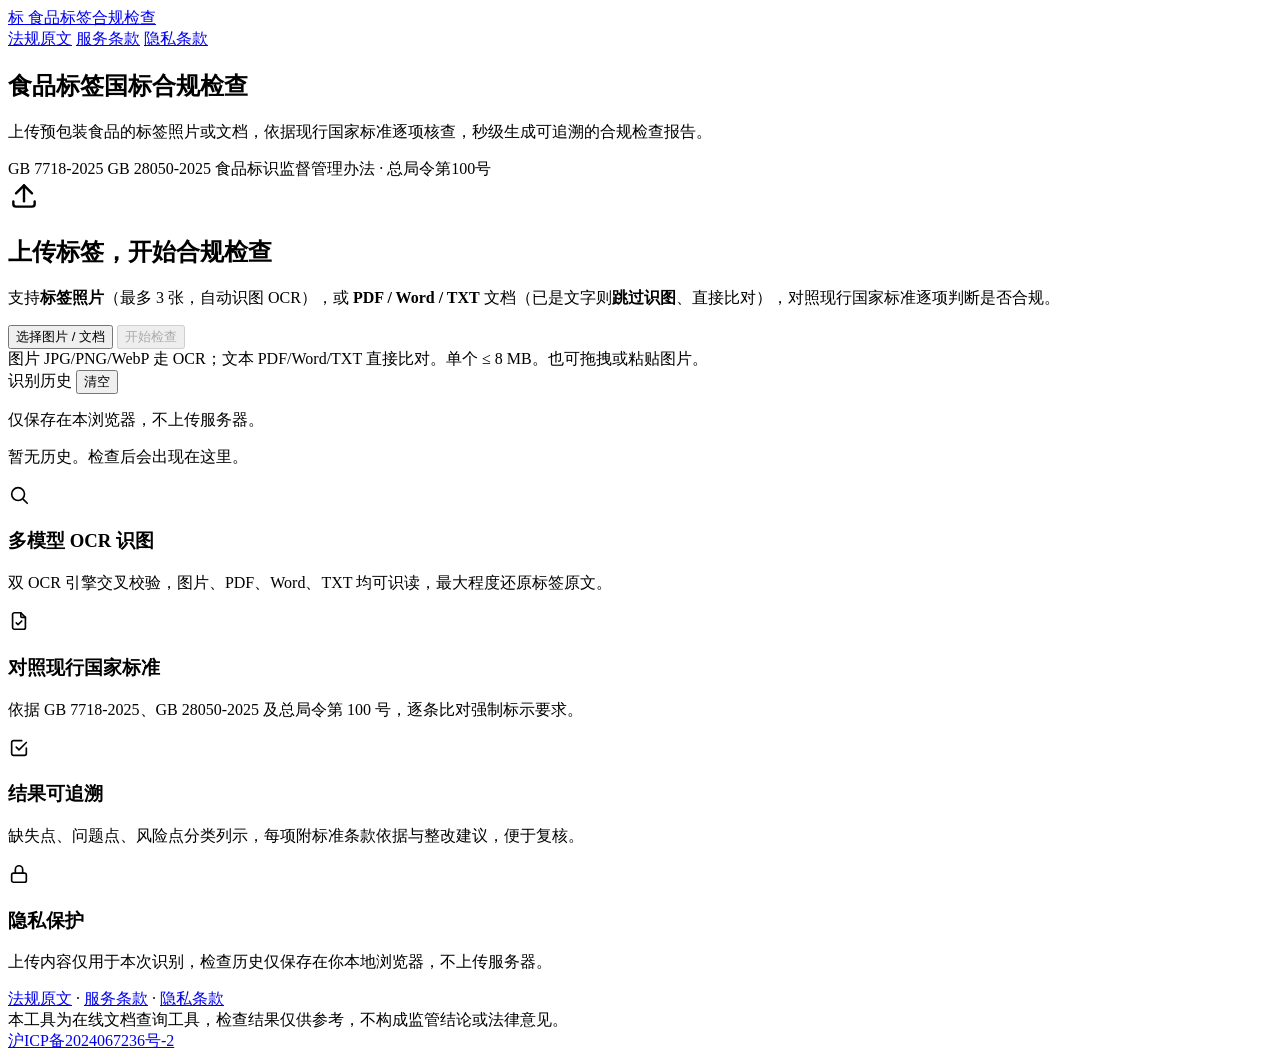
==== commit 4eaf0d76: "一次识别支持3张图: web上限4→3; 小程序多图(缩略图网格,首图multipart+其余base64); 后端DEFAULT_MAX_IMAGES=3 + _read_uploads解码imag" ====
--- a/web/index.html
+++ b/web/index.html
@@ -46,7 +46,7 @@
         <svg viewBox="0 0 24 24" width="32" height="32" fill="none" stroke="currentColor" stroke-width="1.8" stroke-linecap="round" stroke-linejoin="round"><path d="M12 16V4"/><path d="m6 10 6-6 6 6"/><path d="M4 16v2a2 2 0 0 0 2 2h12a2 2 0 0 0 2-2v-2"/></svg>
       </div>
       <h2 class="up-title">上传标签，开始合规检查</h2>
-      <p class="lead">支持<strong>标签照片</strong>（最多 4 张，自动识图 OCR），或 <strong>PDF / Word / TXT</strong> 文档（已是文字则<strong>跳过识图</strong>、直接比对），对照现行国家标准逐项判断是否合规。</p>
+      <p class="lead">支持<strong>标签照片</strong>（最多 3 张，自动识图 OCR），或 <strong>PDF / Word / TXT</strong> 文档（已是文字则<strong>跳过识图</strong>、直接比对），对照现行国家标准逐项判断是否合规。</p>
       <input type="file" id="file" accept="image/*,.pdf,.doc,.docx,.txt,.md,.csv" multiple hidden />
       <div class="actions">
         <button id="pick" class="btn primary">选择图片 / 文档</button>
@@ -89,7 +89,7 @@
         <h2>适用规则与合规检查 <span class="cat" id="rulesCat"></span></h2>
         <p class="fdesc" id="rulesReason"></p>
         <div class="legend">
-          <span class="b pass">符合</span>
+          <span class="b pass">未见问题</span>
           <span class="b miss">缺失</span>
           <span class="b fail">不符合</span>
           <span class="b warn">需复核</span>
--- a/web/style.css
+++ b/web/style.css
@@ -1,13 +1,13 @@
 /* 标签识别 — 食品标签国标合规检查 */
 :root {
-  --bg: #f4f6f4;
+  --bg: #f3f6fb;
   --card: #ffffff;
   --ink: #1b2430;
   --muted: #667085;
-  --line: #e6e9ee;
-  --brand: #15704b;
-  --brand-d: #0e5234;
-  --brand-l: #1f8a5c;
+  --line: #e4e8ef;
+  --brand: #2079db;
+  --brand-d: #1562bd;
+  --brand-l: #4a97f0;
   --pass: #1a7f37;
   --fail: #c2362f;
   --warn: #b7791f;
@@ -67,14 +67,15 @@
   color: var(--muted); text-decoration: none; font-size: 14px; font-weight: 500;
   padding: 7px 13px; border-radius: 8px; transition: background .15s, color .15s; white-space: nowrap;
 }
-.nav-links a:hover { background: #eef3ef; color: var(--brand-d); }
+.nav-links a:hover { background: #eef3fb; color: var(--brand-d); }
+.nav-links a[aria-current="page"] { background: var(--brand); color: #fff; }
 
 /* ── Hero ── */
 .hero {
   color: #fff;
   background:
-    radial-gradient(900px 360px at 50% -140px, rgba(31,138,92,.55), transparent 70%),
-    linear-gradient(160deg, #16704b 0%, #0e5234 100%);
+    radial-gradient(900px 360px at 50% -140px, rgba(96,160,245,.55), transparent 70%),
+    linear-gradient(160deg, #3284e6 0%, #1c64c4 100%);
 }
 .hero-inner { max-width: 860px; margin: 0 auto; padding: 52px 22px 72px; text-align: center; }
 .hero-title { margin: 0 0 14px; font-size: 33px; font-weight: 800; letter-spacing: .5px; line-height: 1.25; }
@@ -95,7 +96,7 @@
 .feature-ic {
   width: 44px; height: 44px; border-radius: 12px; margin-bottom: 12px;
   display: flex; align-items: center; justify-content: center;
-  color: var(--brand); background: #e8f3ed;
+  color: var(--brand); background: #e7effb;
 }
 .feature h3 { margin: 0 0 6px; font-size: 15.5px; }
 .feature p { margin: 0; color: var(--muted); font-size: 13.5px; line-height: 1.65; }
@@ -138,11 +139,11 @@
   text-align: center;
   transition: border-color .15s, background .15s, box-shadow .15s;
 }
-.uploader.drag { border-color: var(--brand); background: #f0f8f4; box-shadow: 0 0 0 4px rgba(21,112,75,.12); }
+.uploader.drag { border-color: var(--brand); background: #eef5fe; box-shadow: 0 0 0 4px rgba(21,101,196,.14); }
 .up-icon {
   width: 64px; height: 64px; margin: 0 auto 14px; border-radius: 16px;
   display: flex; align-items: center; justify-content: center;
-  color: var(--brand); background: #e8f3ed;
+  color: var(--brand); background: #e7effb;
 }
 .up-title { margin: 0 0 8px; font-size: 20px; font-weight: 700; }
 .lead { margin: 0 auto 18px; max-width: 560px; color: var(--muted); font-size: 14.5px; }
@@ -160,11 +161,11 @@
   cursor: pointer;
   transition: background .14s, border-color .14s, filter .14s, opacity .14s;
 }
-.btn:hover { background: #f3f5f3; border-color: #d6dbe0; }
-.btn.primary { background: linear-gradient(135deg, var(--brand-l), var(--brand-d)); border-color: transparent; color: #fff; box-shadow: 0 2px 10px rgba(21,112,75,.28); }
+.btn:hover { background: #eff3f9; border-color: #d3dae3; }
+.btn.primary { background: linear-gradient(135deg, var(--brand-l), var(--brand-d)); border-color: transparent; color: #fff; box-shadow: 0 2px 10px rgba(21,101,196,.28); }
 .btn.primary:hover { filter: brightness(1.06); background: linear-gradient(135deg, var(--brand-l), var(--brand-d)); }
 .btn.ghost { background: transparent; border-color: transparent; color: var(--muted); box-shadow: none; }
-.btn.ghost:hover { background: #eef1ee; }
+.btn.ghost:hover { background: #eaf0f8; }
 .btn:disabled { opacity: .45; cursor: not-allowed; box-shadow: none; filter: none; }
 .hint { color: var(--muted); font-size: 12.5px; margin-top: 12px; }
 
@@ -180,7 +181,7 @@
 .thumbs .thumb img { width: 100%; height: 100%; object-fit: cover; }
 .thumbs .thumb.doc {
   display: flex; flex-direction: column; align-items: center; justify-content: center;
-  gap: 4px; padding: 8px; text-align: center; background: #f0f8f4;
+  gap: 4px; padding: 8px; text-align: center; background: #eef5fe;
 }
 .thumbs .thumb.doc .docicon {
   width: 30px; height: 30px; border-radius: 6px;
@@ -410,7 +411,7 @@
 /* 全站页脚 */
 .site-footer {
   width: 100%;
-  background: #11241a;
+  background: #16294a;
   padding: 30px 16px 34px;
   text-align: center; color: rgba(255,255,255,.66); font-size: 13px;
 }
